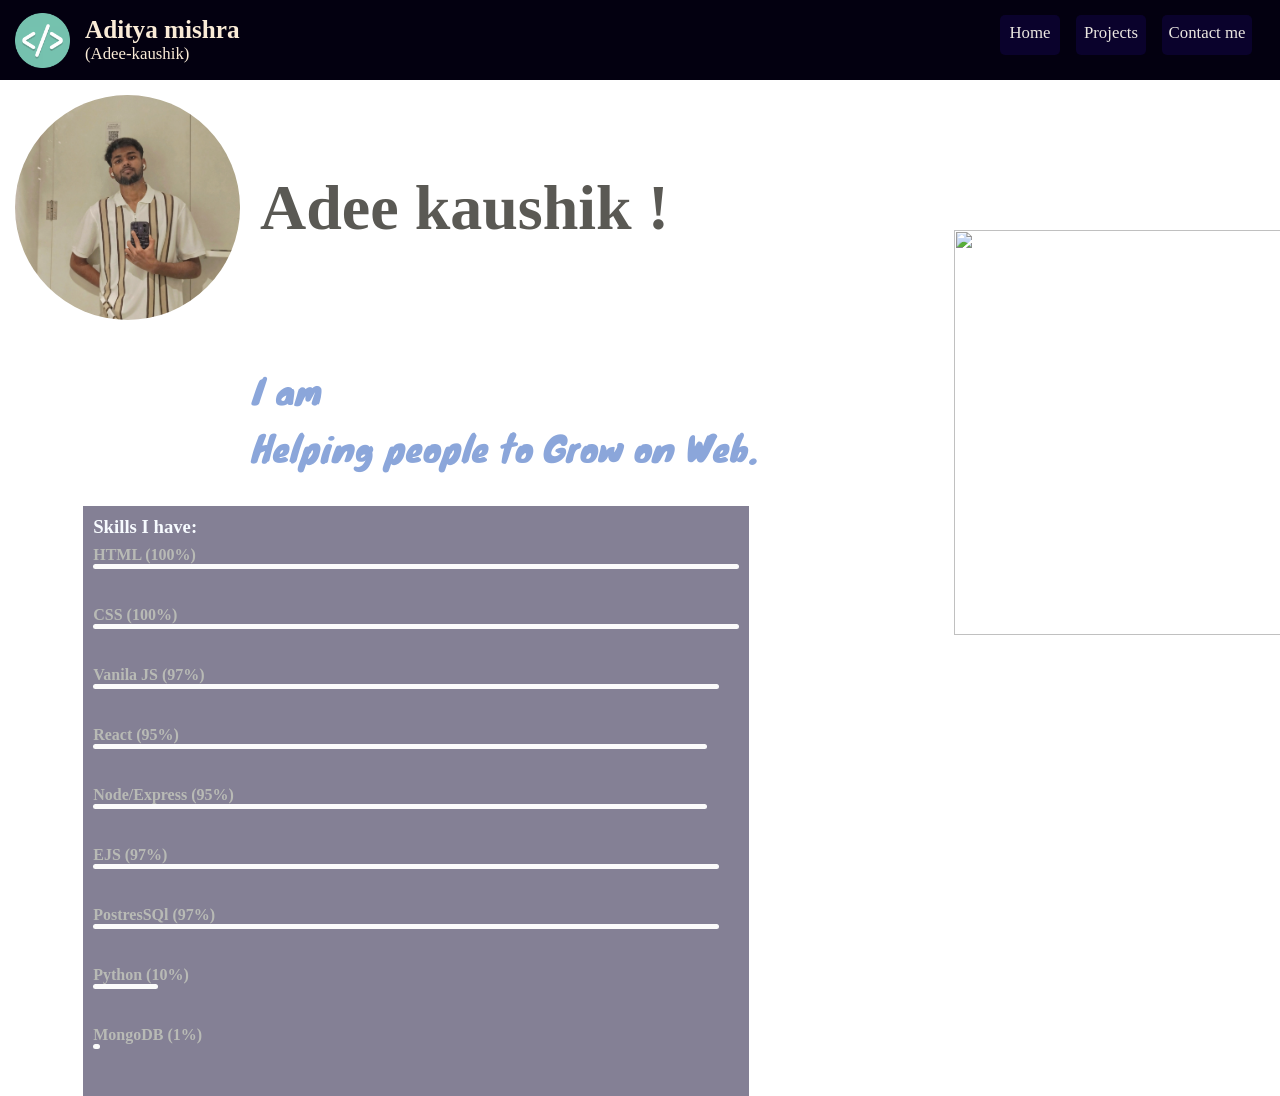
==== index.html @ 1d0efb3f "My Portfolio is Ready. to be updated with time" ====
<!doctype html>
<html lang="en">

<head>
    <meta charset="UTF-8" />
    <meta name="viewport" content="width=device-width, initial-scale=1.0" />
    <title>Adee-Portfolio</title>
    <link rel="stylesheet" href="style.css" />
</head>

<body>
    <div class="bg-image"></div>
    <div class="container">
        <nav class="nav">
            <div class="branding">
                <img src="logo.png" class="logo" />

                <div class="name">
                    <h2>Aditya mishra</h2>
                    <p>(Adee-kaushik)</p>
                </div>
            </div>
           
            <ul>
                <li class="home"><a href="/index.html">Home</a></li>
                <li class="project"><a href="/projects.html">Projects</a></li>
                <li class="contact"><a href="/ContactMe.html">Contact me </a></li>
            </ul>
        </nav>
        <main>
            <div class="content-left">
                
                <div class="me">
                    <img src="Portfolio-pic.jpg" class="pic" />
                    <h1>Adee kaushik !</h1>
                </div>
                <h2 class="desc">
                    I am <span id="element"> </span> <br />
                    Helping people to Grow on Web.
                </h2>
                <div class="skills">
                <h3>Skills I have:</h3>
                    <div class="stacks html">
                        <h4>HTML (100%)</h4>
                        <div class="hundred">                       
                    </div>
                    </div>
                    <div class="stacks css">
                        <h4>CSS (100%)</h4>
                        <div class="hundred"></div>
                       
                    
                    </div>
                    <div class="stacks js">
                        <h4>Vanila JS (97%)</h4>
                        <div  class="nine7"> </div>
                       
                   
                    </div>
                    <div class="stacks react">
                        <h4>React (95%)</h4>
                        <div class="nine5">
                    </div>
                    </div>
                    <div class="stacks express">
                        <h4>Node/Express (95%)</h4>
                        <div class="nine5">
                    </div>
                    </div>
                    <div class="stacks ejs">
                        <h4>EJS (97%)</h4>
                        <div class="nine7">
                    </div>
                    </div>
                    <div class="stacks sql">
                        <h4>PostresSQl (97%)</h4>
                        <div class="nine7">
                    </div>
                    </div>
                    <div class="stacks python">
                        <h4>Python (10%)</h4>
                        <div class="ten">
                    </div>
                    </div>

                    <div class="stacks mongo">
                        <h4>MongoDB (1%)</h4>
                        <div class="one">
                    </div>
                        </div>
                        </div>
                    
                </div>
            <div class="content-right">
                    <img src="https://imgs.search.brave.com/CfNVlNc4XV3lkd7an01XJ4R_szmHAkMMTtgtXsY6YSU/rs:fit:500:0:1:0/g:ce/aHR0cHM6Ly9zdGF0/aWMudmVjdGVlenku/Y29tL3N5c3RlbS9y/ZXNvdXJjZXMvdGh1/bWJuYWlscy8wNDEv/MzE4LzQ1Mi9zbWFs/bC93ZWItZGV2ZWxv/cG1lbnQtY29kaW5n/LWFuZC13ZWJzaXRl/LWNyZWF0aW9uLTNk/LXJlbmRlci1wbmcu/cG5n"
                        class="dev" />
            </div>
            
        </main>
       

   

    <script src="https://unpkg.com/typed.js@3.0.0/dist/typed.umd.js"></script>
    <script>
        var typed = new Typed("#element", {
            strings: ["a Full-Stack Web Developer.", "an Ai-Enthusiast."],
            typeSpeed: 70,
            backSpeed: 50,
            typeDelay: 500,
            loop: true,
        });
    </script>
   
</body>

</html>
---- style.css ----
@import url("https://fonts.googleapis.com/css2?family=Caveat:wght@400..700&family=Knewave&display=swap");

* {
  margin: 0;
  padding: 0;
  box-sizing: border-box;
}
body {
  height: 100vh;
  width: 100vw;
  overflow-x: hidden;
}
.bg-image {
  height: 100vh;
  width: 100vw;
  position: fixed;
  background-repeat: no-repeat;
  left: 0;
  right: 0;
  z-index: 1;
  display: block;
  background-image: url(Bg.jpg);
  background-size: cover;

  filter: blur(5px);
  transform: scale(1.05);
}
.container {
  position: relative;
  left: 0;
  right: 0;
  z-index: 9;
}
.logo {
  height: 55px;
  width: 55px;
  margin: 15px;
}
.nav {
  position: fixed;
  height: 80px;
  width: 100%;
  background: #030010;
  display: flex;
  color: antiquewhite;
  justify-content: space-between;
  z-index: 100;
}
ul {
  display: inline-flex;
  margin-right: 20px;
  font-size: 1.05rem;
}
ul li {
  margin: 15px 8px;
}
.home {
  list-style: none;

  height: 40px;
  width: 60px;
  background-color: #0a022c;
  text-align: center;
  padding-top: 8px;
  border-radius: 5px;
}
.contact {
  list-style: none;

  height: 40px;
  width: 90px;
  background-color: #0a022c;
  text-align: center;
  padding-top: 8px;
  border-radius: 5px;
}
.project {
  list-style: none;

  height: 40px;
  width: 70px;
  background-color: #0a022c;
  text-align: center;
  padding-top: 8px;

  border-radius: 5px;
}
.name {
  display: inline-block;
}
.branding {
  display: flex;
  align-items: center;
  font-size: 1.05rem;
}
a {
  text-decoration: none;
  color: rgb(235, 231, 225);
}
main {
  display: grid;
  grid-template-columns: 65% 35%;
  gap: 12px;
  padding-top: 80px;
}
.content-left {
  height: 100vh;
}
.content-right {
  height: 100vh;
  
}
.dev {
  position: relative;
  top: 150px;
  left: 110px;
  height: 45vh;
  width: 44vh;
  
}
.me {
  display: inline-flex;
  align-items: center;
  gap: 20px;
  margin: 15px 10px 8px 15px;
  font-size: 2rem;
  color: rgb(90, 89, 84);

  font-family: "Love Ya Like A Sister", cursive;
  font-weight: 400;
  font-style: normal;
}
.pic {
  height: 25vh;
  width: 25vh;
  border-radius: 50%;
}
.desc {
  color: rgb(139, 166, 218);
  font-size: 2.2rem;
  position: relative;
  top: 3vh;
  left: 28vh;
  font-family: "Knewave", system-ui;
  font-weight: 200;
  font-style: normal;
}
#element {
  font-size: larger;
  color: rgb(199, 199, 190);
}
.skills {
  color: aliceblue;
  width: 80%;
  margin: 58px auto;
  background-color: #0a022c;
  opacity: 50%;
  padding: 10px;
}
.navigation{
    display: none;
}
.skills h3 {
  margin-bottom: 8px;
}
.stacks {
  height: 60px;
  width: 100%;
}
.stacks h4 {
  color: rgb(115, 119, 109);
}

.hundred {
  background-color: rgb(247, 247, 247);
  width: 100%;
  height: 5px;
  border-radius: 50px;
  
}
.nine7 {
  width: 97%;
  height: 5px;
  background-color: rgb(247, 247, 247);
  border-radius: 50px;
}
.nine5 {
  border-radius: 50px;
  width: 95%;
  height: 5px;
  background-color: rgb(247, 247, 247);
}
.ten {
  border-radius: 50px;
  width: 10%;
  height: 5px;
  background-color: rgb(247, 247, 247);
}
.one {
  width: 1%;
  border-radius: 50px;
  height: 5px;
  background-color: rgb(247, 247, 247);
}

@media (max-width:1225px) {
    .bg-image{
        height: 100%;
  width: 100%;
  position: fixed;
  background-repeat: no-repeat;
  left: 0;
  right: 0;
  z-index: 1;
  display: block;
  background-image: url(mountain.jpg);
  background-size: cover;
     filter: blur(10px);
  transform: scale(1.05);   
    }
    .content-right{
        display: none;
    }
    .me{
        display: flex;
  align-items: center;
  justify-content: center;
  gap: 10px;
  
  font-size: 1.5rem;
  color: rgb(90, 89, 84);
    }
    main{
        display: block;
    }
    .desc{
      font-size: 1.3rem;
  position: relative;
  top: 1vh;
  left: 10vh;   
  text-align: center;
    }
    .pic{
       height: 20vh;
  width: 20vh;   
    }
}
@media (max-width:525px) {
    .pic{
        height: 16vh;
        width: 16vh;
       margin-left: 10px;
       margin-right: 10px;
    }
    .desc{
       position: unset;
    }

}
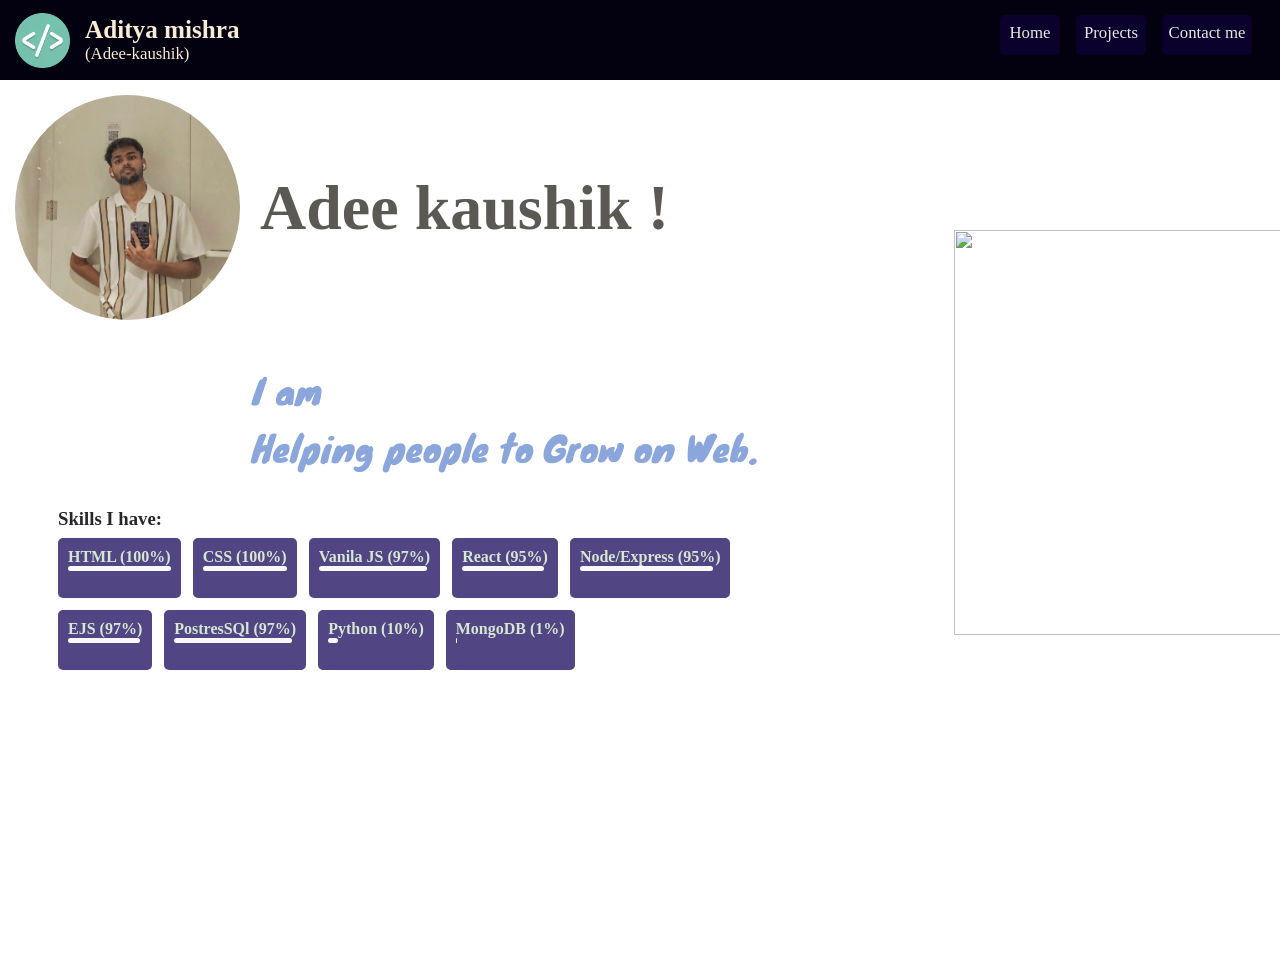
==== commit 395d7259: "skills section updated" ====
--- a/index.html
+++ b/index.html
@@ -22,9 +22,9 @@
             </div>
            
             <ul>
-                <li class="home"><a href="/index.html">Home</a></li>
-                <li class="project"><a href="/projects.html">Projects</a></li>
-                <li class="contact"><a href="/ContactMe.html">Contact me </a></li>
+                <li class="home"><a target="_blank" href="./index.html">Home</a></li>
+                <li class="project"><a target="_blank" href="./projects.html">Projects</a></li>
+                <li class="contact"><a target="_blank" href="./ContactMe.html">Contact me </a></li>
             </ul>
         </nav>
         <main>
@@ -40,7 +40,8 @@
                 </h2>
                 <div class="skills">
                 <h3>Skills I have:</h3>
-                    <div class="stacks html">
+                 <div class="technologies">
+                       <div class="stacks html">
                         <h4>HTML (100%)</h4>
                         <div class="hundred">                       
                     </div>
@@ -91,6 +92,7 @@
                         </div>
                     
                 </div>
+                </div>
             <div class="content-right">
                     <img src="https://imgs.search.brave.com/CfNVlNc4XV3lkd7an01XJ4R_szmHAkMMTtgtXsY6YSU/rs:fit:500:0:1:0/g:ce/aHR0cHM6Ly9zdGF0/aWMudmVjdGVlenku/Y29tL3N5c3RlbS9y/ZXNvdXJjZXMvdGh1/bWJuYWlscy8wNDEv/MzE4LzQ1Mi9zbWFs/bC93ZWItZGV2ZWxv/cG1lbnQtY29kaW5n/LWFuZC13ZWJzaXRl/LWNyZWF0aW9uLTNk/LXJlbmRlci1wbmcu/cG5n"
                         class="dev" />
--- a/style.css
+++ b/style.css
@@ -22,7 +22,7 @@
   background-image: url(Bg.jpg);
   background-size: cover;
 
-  filter: blur(5px);
+  filter: blur(15px);
   transform: scale(1.05);
 }
 .container {
@@ -150,13 +150,18 @@
   color: rgb(199, 199, 190);
 }
 .skills {
-  color: aliceblue;
-  width: 80%;
-  margin: 58px auto;
-  background-color: #0a022c;
-  opacity: 50%;
-  padding: 10px;
-}
+  margin: 60px 10px 50px 58px;
+    height: 25%;
+    width: auto;
+    opacity: 85%;
+}
+.technologies{
+  display: flex;
+  gap: 12px;
+  flex-wrap: wrap;
+ 
+}
+
 .navigation{
     display: none;
 }
@@ -164,12 +169,17 @@
   margin-bottom: 8px;
 }
 .stacks {
+
+  width: auto;
+  color: rgb(202, 222, 198);
+  background-color: #1b0c5d;
+  border-radius: 5px;
+  opacity: 90%;
+  padding: 10px;
   height: 60px;
-  width: 100%;
-}
-.stacks h4 {
-  color: rgb(115, 119, 109);
-}
+  
+}
+
 
 .hundred {
   background-color: rgb(247, 247, 247);
